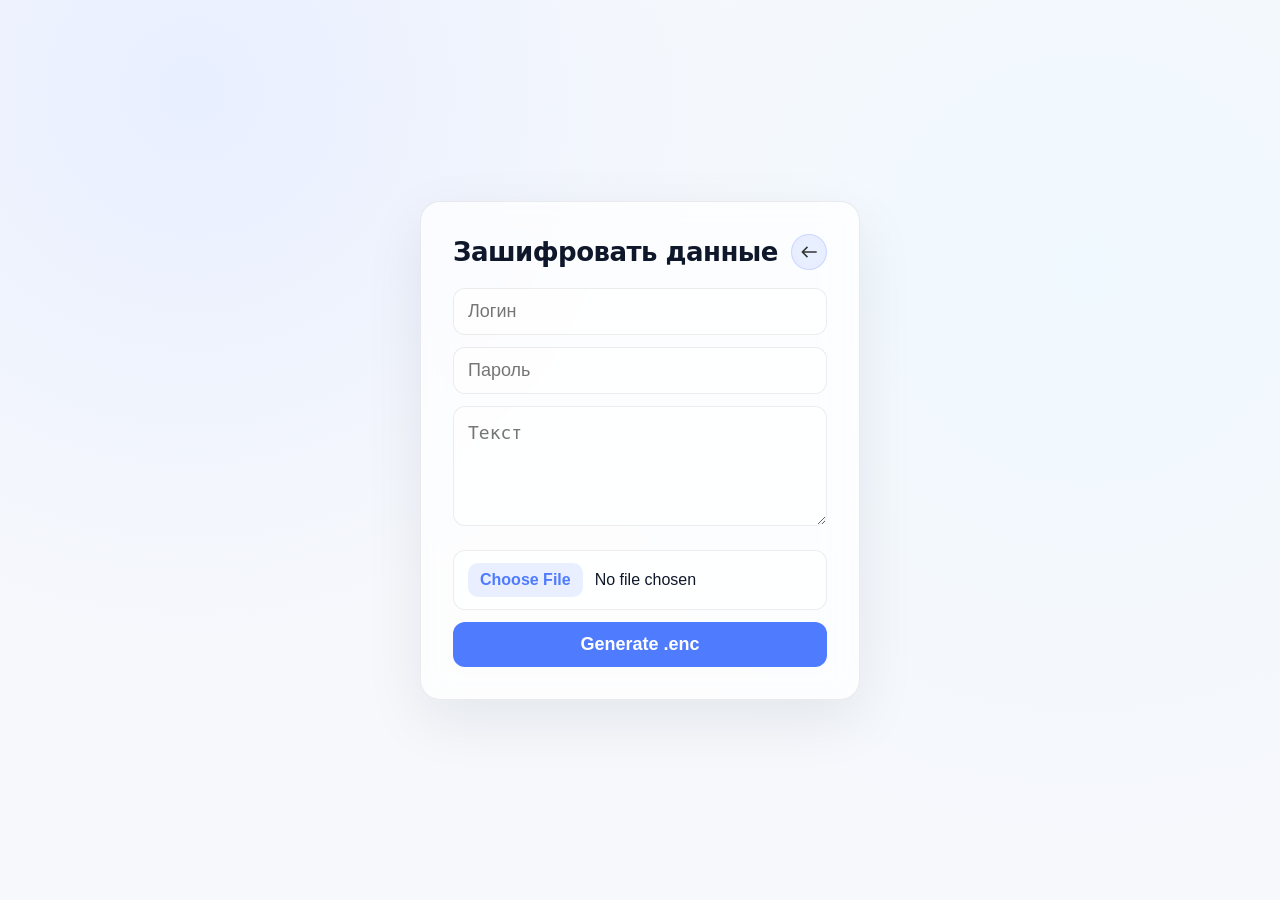
==== encrypt.html @ dcb8b276 "init && test data" ====
<!doctype html>
<html lang="ru">
<head>
    <meta charset="UTF-8">
    <meta name="viewport" content="width=device-width, initial-scale=1.0">

    <title>Encrypt</title>
    <link rel="icon" href="fav.ico" type="image/x-icon">

    <link rel="stylesheet"href="styles/main.css">
</head>

<body>
    <main class="page">
        <section class="card">
            <div class="header">
                <h1 class="title">Зашифровать данные</h1>
            
                <a href="index.html" class="header-btn" title="На главную">
                    <img src="src/arrow-left.svg" alt="back">
                </a>
            </div>

            <input
                id="login"
                class="input"
                placeholder="Логин"
            >

            <input
                id="password"
                class="input"
                placeholder="Пароль"
            >

            <textarea
                id="text"
                class="textarea"
                placeholder="Текст"
            ></textarea>

            <input
                id="choosen-image"
                class="input"
                type="file"
                accept="image/*"
            >

            <button id="submit"
                class="button"
                onclick="handleEncrypt()"
            >
                Generate .enc
            </button>
        </section>
    </main>
    
    <script src="scripts/crypto-utils.js"></script>
    <script src="scripts/encrypt.js"></script>
</body>
</html>
---- styles/main.css ----
:root {
    --bg: #f6f8fc;
    --card: rgba(255, 255, 255, 0.72);
    --stroke: rgba(15, 23, 42, 0.08);
    --text: #0f172a;
    --muted: rgba(15, 23, 42, 0.6);
    --primary: #4f7cff;
    --primary-hover: #3b66e0;
    --shadow: 0 20px 60px rgba(15, 23, 42, 0.08);
}

* {
    box-sizing: border-box;
    margin: 0;
    padding: 0;
}

body {
    font-family: ui-sans-serif, system-ui, -apple-system, Segoe UI, Roboto, Arial;
    font-size: 16px;

    background:
        radial-gradient(circle at 15% 10%, #e8efff 0%, transparent 40%),
        radial-gradient(circle at 85% 30%, #f0f9ff 0%, transparent 45%),
        var(--bg);

    color: var(--text);
}

/* ===== LAYOUT ===== */

.page {
    min-height: 100vh;
    display: flex;
    align-items: center;
    justify-content: center;
    padding: 48px 20px;
}

/* ===== CARD ===== */

.card {
    width: 100%;
    max-width: 440px;

    background: var(--card);
    backdrop-filter: blur(16px);
    -webkit-backdrop-filter: blur(16px);

    border: 1px solid var(--stroke);
    border-radius: 20px;

    padding: 32px;

    box-shadow: var(--shadow);
}

/* ===== TITLE ===== */

.title {
    font-size: 26px;
    font-weight: 650;
    letter-spacing: -0.02em;
}

/* ===== INPUTS ===== */

.input,
.textarea {
    width: 100%;
    padding: 12px 14px;
    margin-bottom: 12px;

    border-radius: 12px;
    border: 1px solid var(--stroke);

    background: rgba(255, 255, 255, 0.65);
    color: var(--text);

    font-size: 18px;

    outline: none;

    transition: 0.2s ease;
}

.textarea {
    min-height: 120px;
    resize: vertical;
}

.input:focus,
.textarea:focus {
    border-color: rgba(79, 124, 255, 0.5);
    box-shadow: 0 0 0 4px rgba(79, 124, 255, 0.12);
}

/* ===== FILE INPUT ===== */

input[type="file"] {
    width: 100%;
    padding: 12px 14px;

    border-radius: 12px;
    border: 1px solid var(--stroke);

    background: rgba(255, 255, 255, 0.65);
    color: var(--text);

    font-size: 16px;

    cursor: pointer;

    transition: 0.2s ease;

    margin-bottom: 12px;
}

input[type="file"]::file-selector-button {
    margin-right: 12px;
    padding: 8px 12px;

    border: none;
    border-radius: 10px;

    background: rgba(79, 124, 255, 0.12);
    color: var(--primary);

    font-weight: 600;

    cursor: pointer;

    transition: 0.2s ease;
}

input[type="file"]::file-selector-button:hover {
    background: rgba(79, 124, 255, 0.2);
}

/* ===== BUTTON ===== */

.button {
    width: 100%;
    padding: 12px 14px;

    border: none;
    border-radius: 12px;

    background: var(--primary);
    color: white;

    font-size: 18px;
    font-weight: 600;

    cursor: pointer;

    transition: 0.2s ease;
}

.button:hover {
    background: var(--primary-hover);
    transform: translateY(-1px);
}

.button:active {
    transform: translateY(0px);
}

/* ===== ERROR ===== */

#error {
    margin-top: 10px;
    color: #e11d48;
    font-size: 13px;
}

/* ===== CONTENT ===== */

.content {
    display: none;
    flex-direction: column;
    justify-content: center;
    align-items: center;
    gap: 16px;
}

#text {
    font-size: 18px;
    line-height: 1.6;
    margin-bottom: 20px;
}

#image {
    width: 300px;
    height: 300px;
    border-radius: 18px;
    border: 1px solid var(--stroke);
    box-shadow: 0 30px 80px rgba(0,0,0,0.04);
}

/* ===== HEADER ===== */
.header {
    display: flex;
    align-items: center;
    justify-content: space-between;

    justify-self: start;

    width: 100%;

    margin-bottom: 18px;
}
.header-btn {
    width: 36px;
    height: 36px;

    display: flex;
    align-items: center;
    justify-content: center;

    border-radius: 999px;

    background: rgba(79, 124, 255, 0.12);
    border: 1px solid rgba(79, 124, 255, 0.2);

    color: var(--primary);

    text-decoration: none;

    cursor: pointer;

    transition: 0.2s ease;

    backdrop-filter: blur(10px);
    -webkit-backdrop-filter: blur(10px);
}

.header-btn:hover {
    background: rgba(79, 124, 255, 0.2);
    transform: translateY(-1px) scale(1.05);
}

.header-btn:active {
    transform: translateY(0px) scale(0.98);
}

/* SVG внутри */
.header-btn img {
    width: 24px;
    height: 24px;

    display: block;

    filter: invert(0.2); /* если хочешь мягкий тёмный тон */
}
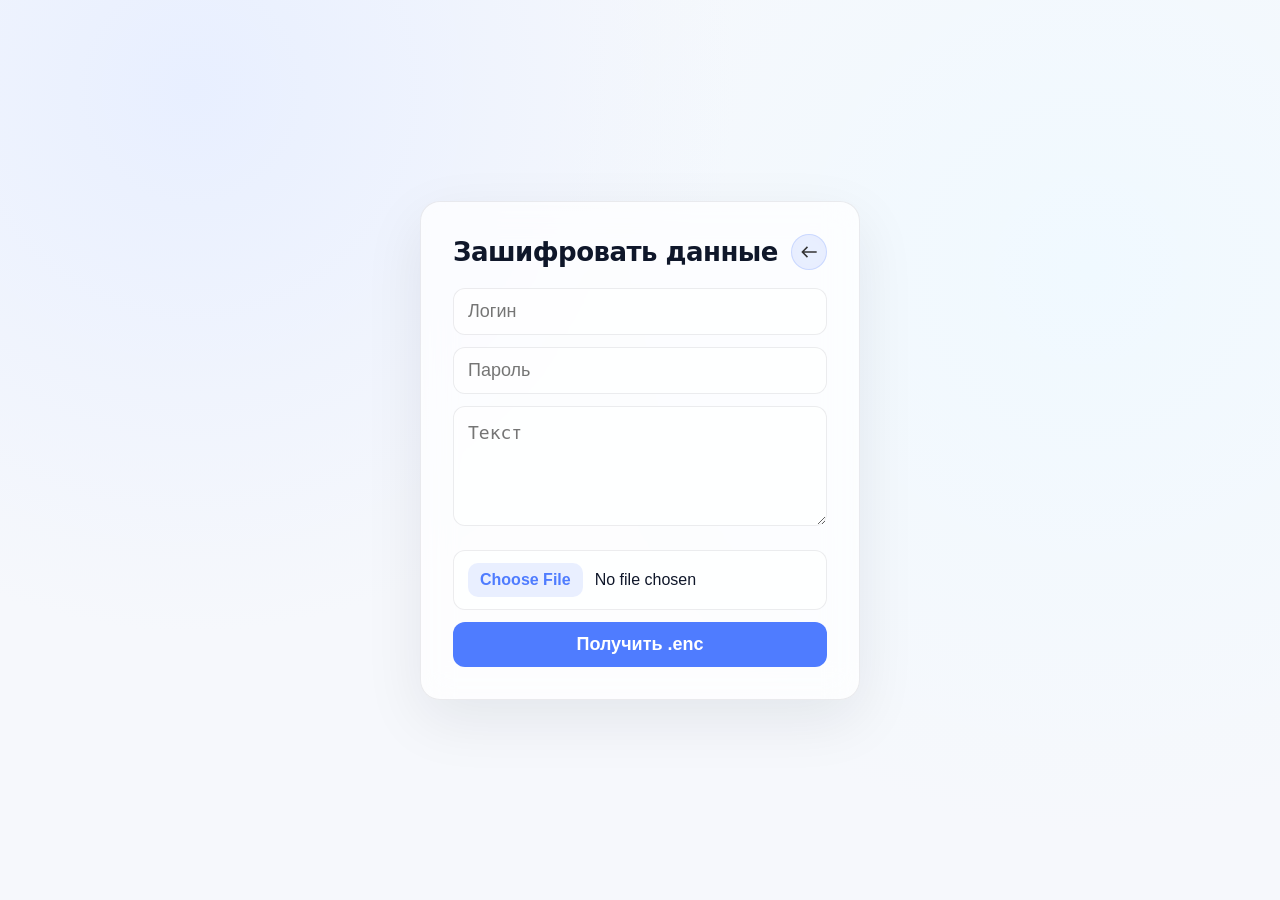
==== commit 50ec75f1: "russification" ====
--- a/encrypt.html
+++ b/encrypt.html
@@ -4,8 +4,8 @@
     <meta charset="UTF-8">
     <meta name="viewport" content="width=device-width, initial-scale=1.0">
 
-    <title>Encrypt</title>
-    <link rel="icon" href="fav.ico" type="image/x-icon">
+    <title>Админ-панель</title>
+    <link rel="icon" href="src/encrypt.ico" type="image/x-icon">
 
     <link rel="stylesheet"href="styles/main.css">
 </head>
@@ -50,7 +50,7 @@
                 class="button"
                 onclick="handleEncrypt()"
             >
-                Generate .enc
+                Получить .enc
             </button>
         </section>
     </main>
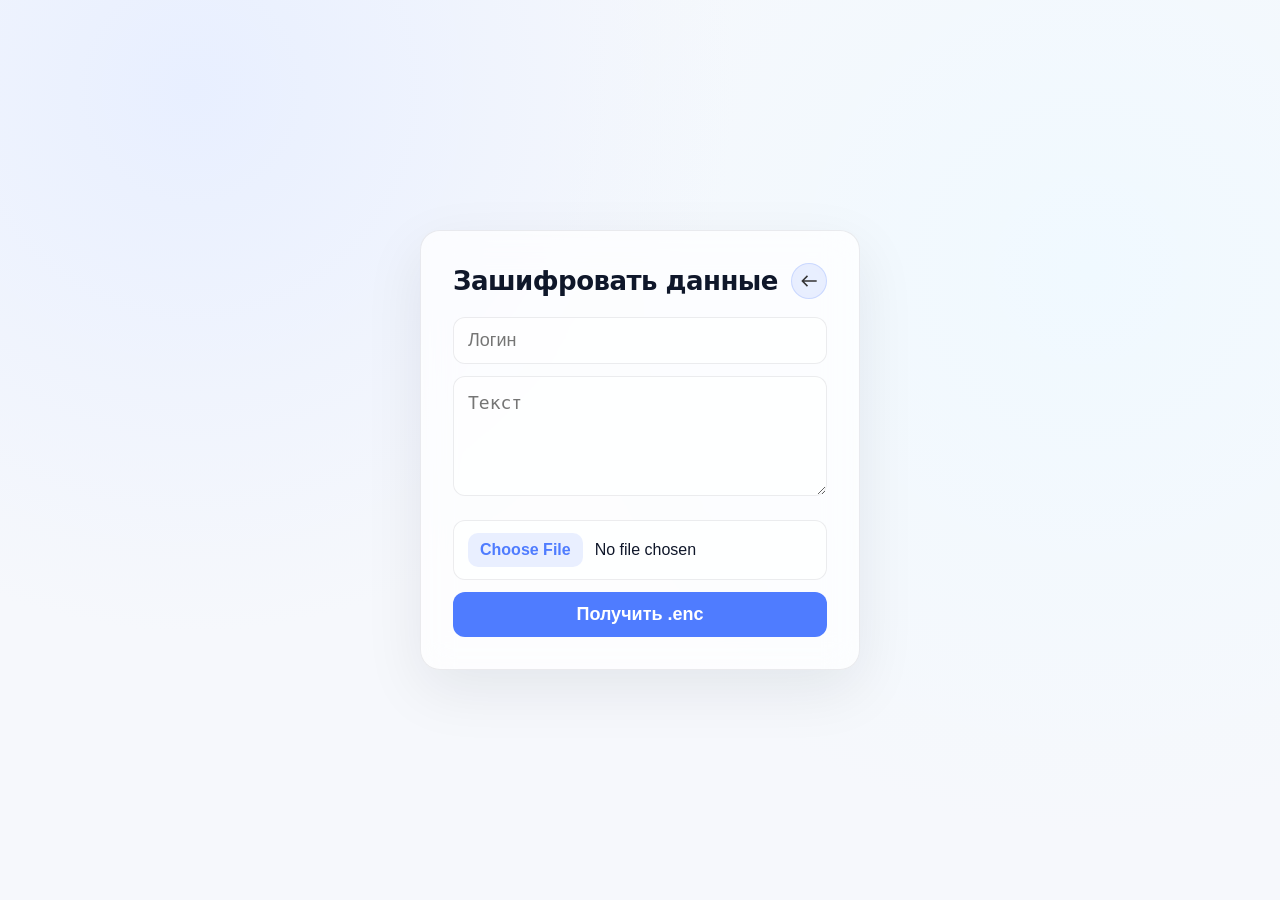
==== commit e3c80c13: "* login only, data" ====
--- a/encrypt.html
+++ b/encrypt.html
@@ -27,12 +27,6 @@
                 placeholder="Логин"
             >
 
-            <input
-                id="password"
-                class="input"
-                placeholder="Пароль"
-            >
-
             <textarea
                 id="text"
                 class="textarea"
